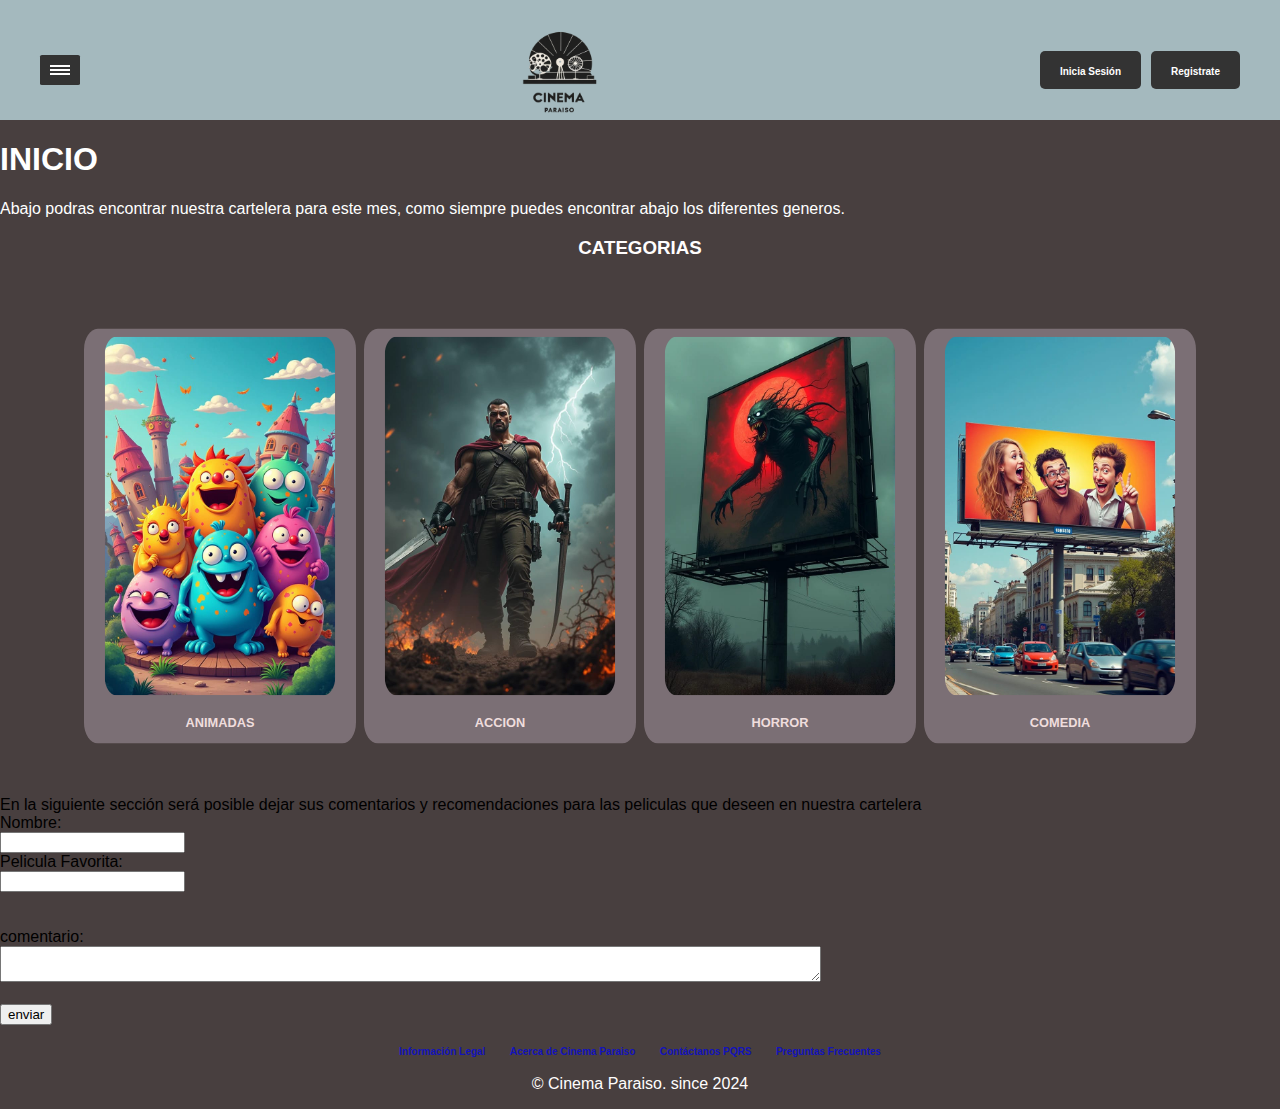
==== index.html @ a512ba20 "Priemr commit" ====
<!DOCTYPE html>
<html lang="en">
<head>
    <meta charset="UTF-8">
    <meta name="viewport" content="width=device-width, initial-scale=1.0">
    <title>CARTELERA DE CINE </title>
    <link rel="stylesheet" href="CSS/style.css">
</head>
<body>
    <header>
        <div class="contenedorencabezado"> 
        <div class="menu-contenedor">
            <button class="boton-menu" onclick="mostrarMenu()">
                <div></div>
                <div></div>
                <div></div>
            </button>
                <div class="menu-desplegable">
               
                        
                            <a href="#" onclick="navegar('index.html')"> INICIO</a>
                            
                            <a href="#" onclick="navegar('animadas.html')">ANIMADAS</a>
                            
                            <a href="#" onclick="navegar('accion.html')">ACCION</a>
                            
                            <a href="#" onclick="navegar('horror.html')">HORROR</a>
                            
                            <a href="#" onclick="navegar('comedia.html')">COMEDIA</a>

                            
                </div>
            
        </div>
     <div class="logo1"><img class="logo" src="IMG/logo-cinema.png" alt="Cinema Paraiso">
</div>

<div class="recuadrocuenta">
    <div class="sesion">
        <a href="../EduardoCR31.github.io-main/iniciasesion.html">Inicia Sesión</a>
    </div>

    <div class="registrate">
        <a href= "../EduardoCR31.github.io-main/formulario.html">Registrate</a>
    </div>
</div>

</div>
    </header>
    <section class="encabezado"></section>
    <h1>INICIO</h1>
    <p id="intro">Abajo podras encontrar nuestra cartelera para este mes, como siempre puedes encontrar abajo los diferentes generos.</p>
   
   
</section>
    
    <section class="trailers">
        <h3>CATEGORIAS</h3>
        
        <div class="container2">
        
            <div class="trailer">
                <a href="animadas.html">
                <img src="IMG/ANIMACION.jpeg" class="imgsource" >
                </a>

                <h4>ANIMADAS</h4>
                        
            </div>
           
            <div class="trailer">
                <a href="accion.html">
                <img src="IMG/ACCION.jpeg" class="imgsource" >
                </a>
                <h4>ACCION</h4>
                
            </div>
            
            <div class="trailer">
                <a href="horror.html">
                <img src="IMG/HORROR.jpeg" class="imgsource" >
                </a>
                <h4>HORROR</h4>
                
            </div>
            
            <div class="trailer">
                <a href="comedia.html">
                <img src="IMG/COMEDIA.jpeg" class="imgsource" >
                </a>
                <h4>COMEDIA</h4>
                
            </div>
        


</div>
<section class="comentario">
    En la siguiente sección será posible dejar sus comentarios y recomendaciones para las peliculas que deseen en nuestra cartelera 
</section>

<form class="encuest" id="encuesta">
    <label for="fname">Nombre:</label><br>
    <input type="text" id="fname" name="fname" ><br>
    <label for="pelifav"> Pelicula Favorita:</label><br>
    <input type="text" id="pelifav" name="pelifav" ><br>
    <span id="errorMensaje" style="color:red;"></span><br><br>
    <label for="coment">comentario:</label><br>
    <textarea id="coment" name="coment" rows="auto" cols="100vw"></textarea>
  <br><br>
  
    <button id="enviar"  type="submit" value="Enviar">enviar</button>
  </form> 
  
<div class="info">
    <ul class="footer">
        <li><a href="informacion-legal">Información Legal</a>
        </li>
        <li><a href="/acerca-de-cineco">Acerca de Cinema Paraiso</a>
        </li>
        <li><a href="/contactanos-pqrs">Contáctanos PQRS</a>
        </li>
        <li><a href="/preguntas-frecuentes">Preguntas Frecuentes</a>
        </li>
    </ul>
</div>
<p class="since">&copy Cinema Paraiso. since 2024</p>
</section>
<script src="APP JS/app.js"></script>
</body>
</html>
---- CSS/style.css ----
.container2{
    transform: scale(0.8);
    display: grid;
    grid-template-columns: auto auto auto auto;
    gap: 10px;
    justify-content: center;
    justify-self: center;
    font-family:'Trebuchet MS', 'Lucida Sans Unicode', 'Lucida Grande', 'Lucida Sans', Arial, sans-serif;
}

.contenedorencabezado {
    display: flex;
    justify-content: space-between;
    align-items: center;
    /* background-color: #0fb14d; */
    color: white;
    width: 100vw; /* Se extiende por todo el ancho de la ventana */
    padding:  20px; 
    box-sizing: border-box;
    margin-top: 20px;
}

.logo {
    max-width: 180px; /* Ancho máximo de la imagen */
    height: auto; /* Altura automática para mantener la proporción */
    margin: 0 20px;
        
}
header { 
    
    width: 100vw; /* Asegura que el encabezado cubra el 100% del ancho */
    height: 120px;
    padding: 0;
    margin: 0; /* Elimina márgenes para que se expanda correctamente */
    background-color: #a4b9be;
    background-size: cover;
    display: flex;
    align-items: center;
    justify-content: space-between;
}
.imgsource{
    width: 90%;
    height: 90%;
    border-radius: 5% ;

}
.imgsource:hover{
    transform: scale(1.2) rotateY(10deg); /* Efecto 3D y aumento de tamaño */
    opacity: 1; /* Cambia opacidad al pasar el cursor */
    box-shadow: 0vw 10vw 20vw rgba(0, 0, 0, 0.5); /* Sombra más fuerte */
    border-radius: 5%; 

}
.trailers h3{
    color: rgb(255, 253, 253);
    text-align: center;
}

.encabezado{
    object-position: center;
    text-align: center; 
    display: inline;   
}

.encabezado h1{
    color: rgb(140, 39, 39);
    text-align: center;
}
nav ul{
    list-style: none;
    padding: 0;
}
nav ul li {
    display: inline;
    text-align: center;
    margin: 0 10px;
}
nav ul li a {
    color: rgb(222, 19, 134);
    text-decoration: none;
}
a:hover{
    /*background-color: #fa0000;*/
    color: rgb(255, 255, 255);
    }
.container{
    display: grid;
    grid-template-columns: auto auto auto;
    gap: 20px;
    justify-content: center;
    font-family:'Trebuchet MS', 'Lucida Sans Unicode', 'Lucida Grande', 'Lucida Sans', Arial, sans-serif;
}
 .trailer {
     width: 25vw;
     padding: 10px;
     background: #7b6f75;
     border: 2px solid vw#9b8fa1;
     text-align: center;
     border-radius: 5% ;
     color: #efdddd;
}
body{
    background-color: rgb(72, 63, 63);
    font-family:'Trebuchet MS', 'Lucida Sans Unicode', 'Lucida Grande', 'Lucida Sans', Arial, sans-serif ;
    margin: 0;
    padding: 0;
    color: #ffffff;
}
section{
    color: #fffdfd;
}




iframe {
    transition: transform 0.3s ease, opacity 0.3s ease, box-shadow 0.3s ease;
    opacity: 1;
    box-shadow: 0px 0px 5px rgba(0, 0, 0, 0.3);
    image-orientation: flip center;
    border-radius: 5%;
    width: 25vw;
    height: 25vw;
}
iframe:hover {
    transform: scale(1.2) rotateY(10deg); /* Efecto 3D y aumento de tamaño */
    opacity: 1; /* Cambia opacidad al pasar el cursor */
    box-shadow: 0vw 10vw 20vw rgba(0, 0, 0, 0.5); /* Sombra más fuerte */
    border-radius: 5%;  
}
.info{
    object-position: center;
    text-align: center; 
    display: inline;   
}
ul{
    list-style: none;
    padding: 0;
}
ul li {
    display: inline;
    margin: 0 10px;
}
ul li a {
    color: rgb(19, 19, 187);
    text-decoration: none;
}
.since{
    object-position: center;
    text-align: center;
}
.coment {
    justify-self: auto;

}
nav ul {
    list-style-type: none;
    padding: 0;
    margin: 0;
    background-color: #333;
}




.boton-menu {
    background-color: #333;
    color: white;
    padding: 10px;
    display: flex;
    flex-direction: column;
    justify-content: space-between;
    width: 30px;
    height: 50px;
    border: none;
    cursor: pointer;
    gap: 2px;
    border-radius: 5%;
}

.boton-menu div {
    background-color: white;
    height: 3px;
    gap: 2px;
    width: 100%;
   

}

/*.boton-menu:hover {
    background-color: #555;
}*/

/* Estilo del contenedor del menú */
.menu-contenedor {
    position: relative;
    display: inline-block;
    margin: 0 20px;
}

/* Estilo del menú desplegable (oculto por defecto) */
.menu-desplegable {
    display: none;
    position: absolute;
    left: 0;
    background-color: #444;
    min-width: 160px;
    width: 100%;
    box-shadow: 0px 8px 16px rgba(0, 0, 0, 0.2);
    z-index: 1;
}

/* Estilos para los enlaces del menú */
.menu-desplegable a {
    color: white;
    padding: 12px 16px;
    text-decoration: none;
    display: block;
}

.menu-desplegable a:hover {
    background-color: #555;
}

/* Mostrar el menú cuando el contenedor tiene la clase 'mostrar' */
.menu-contenedor.mostrar .menu-desplegable {
    display: block;
}
 /* Media queries para pantallas pequeñas */
 @media (max-width: 600px) {
    /* Tamaño más pequeño del botón en móviles */
    .boton-menu {
        width: 24px;
        height: 20px;
    }

    /* Hacer que el menú ocupe el 100% de la pantalla en móviles */
    .menu-desplegable {
        width: 100vw;
        position: static; /* Para que ocupe toda la pantalla */
    }

    .menu-desplegable a {
        text-align: center;
        padding: 10px 0;
    }
}

/* Media queries para pantallas más grandes */
@media (min-width: 601px) {
    /* Tamaño más grande del botón en pantallas grandes */
    .boton-menu {
        width: 40px;
        height: 30px;
    }

    .menu-desplegable {
        min-width: 200px;
    }

    .menu-desplegable a {
        padding: 15px 20px;
    }
}

.comentario {
    size-adjust: auto;
    color: #000000;
}

.encuest {
    color: #000000;
}
/* 
.sesion{
    background-color: rgb(230, 227, 40);
    background-size: cover;
    font-size: 30px;
    width: 200px;
    height: 50px;
    margin-top: 10px;
    margin-bottom: 0px;
    margin-left: 970px;
    margin-right: 0px;
    border-radius: 50px;
    font-family: Arial;
}
.registrate{
    background-color: rgb(230, 227, 40);
    background-size: cover;
    font-size: 30px;
    width: 200px;
    height: 50px;
    margin-top: 10px;
    margin-bottom: 0px;
    margin-left: 970px;
    margin-right: 0px;
    border-radius: 50px;
    font-family: Arial;
} */

.recuadrocuenta {
    display: flex;
    justify-content: center;
    align-items: center;
    height: 40vh; /* Ocupa toda la altura de la pantalla */
    gap: 10px;
    margin: 0 20px;
}

/* Estilos para los bloques de sesión y registro */
.sesion, .registrate {
    background-color: #333;
    padding: 10px 20px;
    border-radius: 5px;
}
a {
    text-decoration: none;
    color: white;
    font-size: 10px;
    font-weight: bold;
}

/* Hover en enlaces para mejor interacción */
a:hover {
    color: #f1c40f;
}


/* Estilo para pantallas pequeñas */
@media (max-width: 600px) {
    .recuadrocuenta {
        flex-direction: column; /* Pone los botones uno debajo del otro */
    }
}



.like-btn {
    background-color: #ff4081;
    border: none;
    color: white;
    padding: 10px 20px;
    cursor: pointer;
    border-radius: 5px;
    font-size: 16px;
}

.like-btn:hover {
    background-color: #ff1a66;
}

#favoritos-section {
    padding: 20px;
    display: flex;
    flex-wrap: wrap;
    gap: 20px;
    justify-content: center; /* Centra los elementos horizontalmente */
    align-items: center; 
}
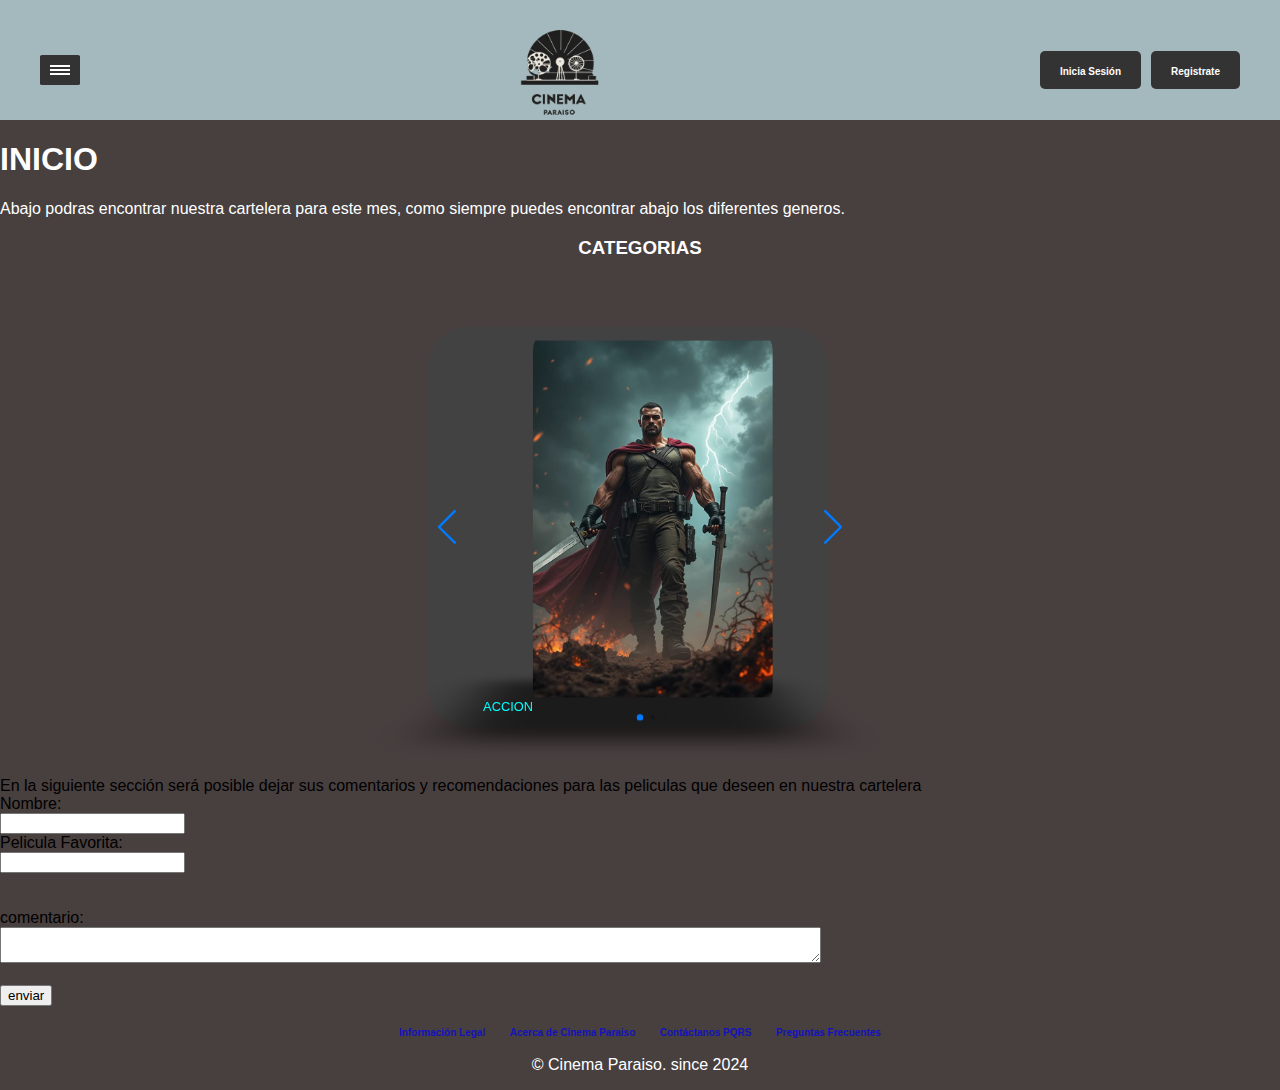
==== commit fb6ec24d: "add Swiper" ====
--- a/index.html
+++ b/index.html
@@ -5,6 +5,9 @@
     <meta name="viewport" content="width=device-width, initial-scale=1.0">
     <title>CARTELERA DE CINE </title>
     <link rel="stylesheet" href="CSS/style.css">
+    <link rel="stylesheet" href="CSS/styleSwiper.css"/>
+    <link rel="stylesheet" href="https://cdn.jsdelivr.net/npm/swiper@11/swiper-bundle.min.css"/>
+
 </head>
 <body>
     <header>
@@ -37,11 +40,11 @@
 
 <div class="recuadrocuenta">
     <div class="sesion">
-        <a href="../EduardoCR31.github.io-main/iniciasesion.html">Inicia Sesión</a>
+        <a href="iniciasesion.html">Inicia Sesión</a>
     </div>
 
     <div class="registrate">
-        <a href= "../EduardoCR31.github.io-main/formulario.html">Registrate</a>
+        <a href= "formulario.html">Registrate</a>
     </div>
 </div>
 
@@ -51,15 +54,37 @@
     <h1>INICIO</h1>
     <p id="intro">Abajo podras encontrar nuestra cartelera para este mes, como siempre puedes encontrar abajo los diferentes generos.</p>
    
-   
-</section>
-    
     <section class="trailers">
         <h3>CATEGORIAS</h3>
         
         <div class="container2">
+
+
+            <!-- Slider main container -->
+    <div class="swiper">
+        <!-- Additional required wrapper -->
+        <div class="swiper-wrapper">
+            <!-- Slides -->
+            <div class="swiper-slide">ACCION<a href="accion.html"><img src="IMG/ACCION.jpeg" alt width="30px" height="30px"></a></div> 
+            <div class="swiper-slide">ANIMADAS<a href="animadas.html"><img src="IMG/ANIMACION.jpeg" alt width="30px" height="30px"></a></div>
+            <div class="swiper-slide">COMEDIA<a href="comedia.html"><img src="IMG/COMEDIA.jpeg" alt width="30px" height="30px"></a></div>
+            <div class="swiper-slide">HORROR<a href="horror.html"><img src="IMG/HORROR.jpeg" alt width="30px" height="30px"></a></div>
+        </div>
+    </div>
+        <!-- If we need pagination -->
+        <div class="swiper-pagination"></div>
+    
+        <!-- If we need navigation buttons -->
+        <div class="swiper-button-prev"></div>
+        <div class="swiper-button-next"></div>
+    
+     
+   
+    <script src="https://cdn.jsdelivr.net/npm/swiper@11/swiper-bundle.min.js"></script>
+
+    <script src="APP JS/appswiper.js"></script>
         
-            <div class="trailer">
+            <!-- <div class="trailer">
                 <a href="animadas.html">
                 <img src="IMG/ANIMACION.jpeg" class="imgsource" >
                 </a>
@@ -90,11 +115,14 @@
                 </a>
                 <h4>COMEDIA</h4>
                 
-            </div>
+            </div> -->
+
+        </div>
+    </section>
         
 
 
-</div>
+
 <section class="comentario">
     En la siguiente sección será posible dejar sus comentarios y recomendaciones para las peliculas que deseen en nuestra cartelera 
 </section>
--- a/CSS/style.css
+++ b/CSS/style.css
@@ -22,7 +22,7 @@
 }
 
 .logo {
-    max-width: 180px; /* Ancho máximo de la imagen */
+    max-width: 190px; /* Ancho máximo de la imagen */
     height: auto; /* Altura automática para mantener la proporción */
     margin: 0 20px;
         
--- a/CSS/styleSwiper.css
+++ b/CSS/styleSwiper.css
@@ -0,0 +1,30 @@
+.swiper {
+    width: 600px;
+    height: 300px;
+    text-align: center;
+    color: aqua;
+}
+body{
+      margin: 0;
+}
+.swiper {
+      background-color: rgb(66, 66, 66);
+      height: 500px;
+      width: 500px;
+      text-align: center;
+      border-radius: 50px;
+}
+img{
+      
+      height: 100%;
+      width: 100%;
+      max-width: 300px;
+      max-height: 480px;
+      object-fit: contain;
+      border-radius: 30px;
+  }
+
+  #swiper-slide{
+    border: 0;
+
+  }